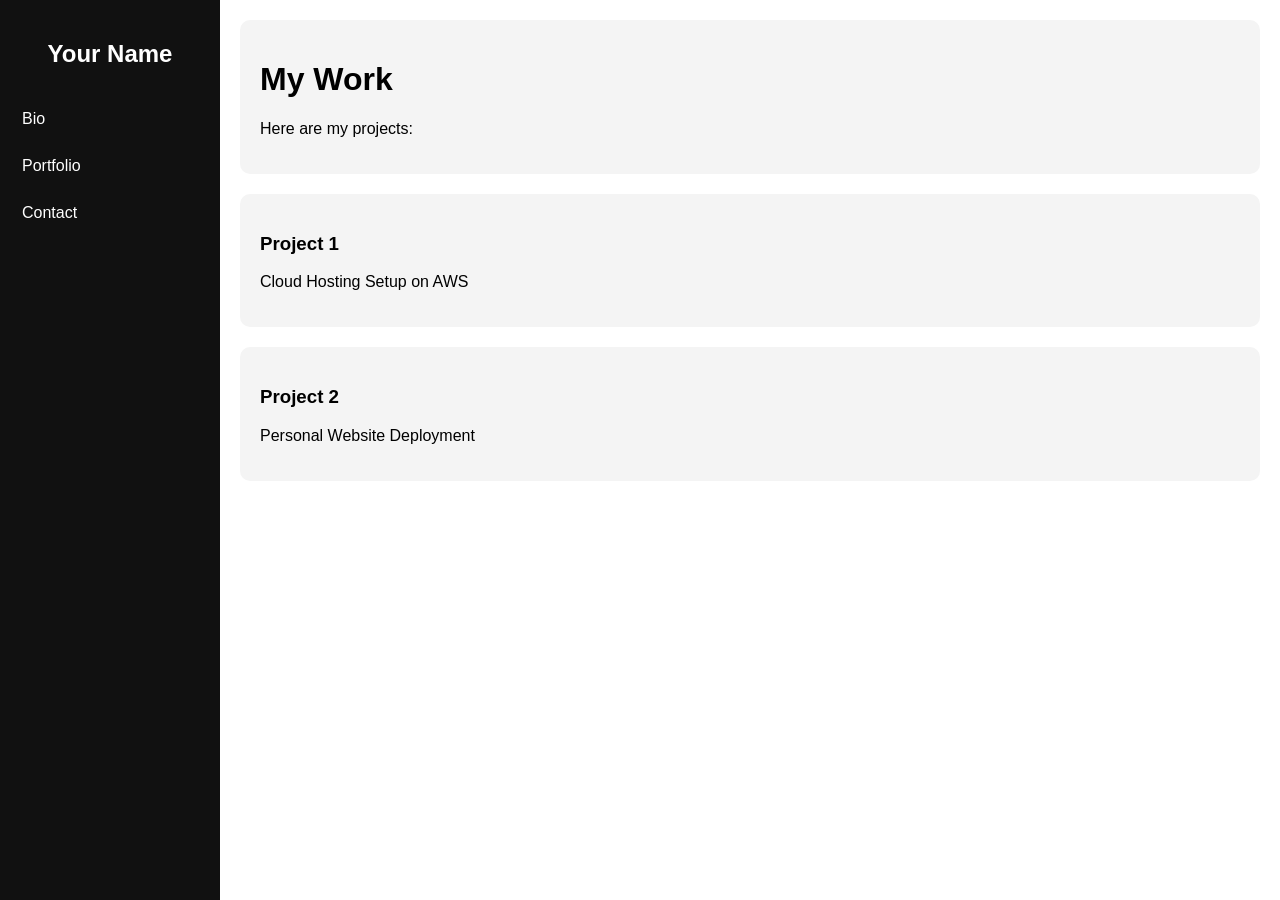
==== portfolio.html @ c7c48199 "add portfolio page with project details and layout" ====
<!DOCTYPE html>
<html>
<head>
    <title>Portfolio</title>
    <link rel="stylesheet" href="style.css">
</head>
<body>

<div class="sidebar">
    <h2>Your Name</h2>
    <a href="index.html">Bio</a>
    <a href="portfolio.html">Portfolio</a>
    <a href="contact.html">Contact</a>
</div>

<div class="main">
    <div class="card">
        <h1>My Work</h1>
        <p>Here are my projects:</p>
    </div>

    <div class="card">
        <h3>Project 1</h3>
        <p>Cloud Hosting Setup on AWS</p>
    </div>

    <div class="card">
        <h3>Project 2</h3>
        <p>Personal Website Deployment</p>
    </div>
</div>

</body>
</html>
---- style.css ----
body {
    margin: 0;
    font-family: Arial, sans-serif;
    display: flex;
}

/* Sidebar */
.sidebar {
    width: 220px;
    height: 100vh;
    background: #111;
    color: white;
    padding-top: 20px;
    position: fixed;
}

.sidebar h2 {
    text-align: center;
    margin-bottom: 30px;
}

.sidebar a {
    display: block;
    color: white;
    padding: 12px;
    text-decoration: none;
    margin: 5px 10px;
    border-radius: 5px;
}

.sidebar a:hover {
    background: #575757;
}

/* Main Content */
.main {
    margin-left: 220px;
    padding: 20px;
    width: 100%;
}

.card {
    background: #f4f4f4;
    padding: 20px;
    margin-bottom: 20px;
    border-radius: 10px;
}
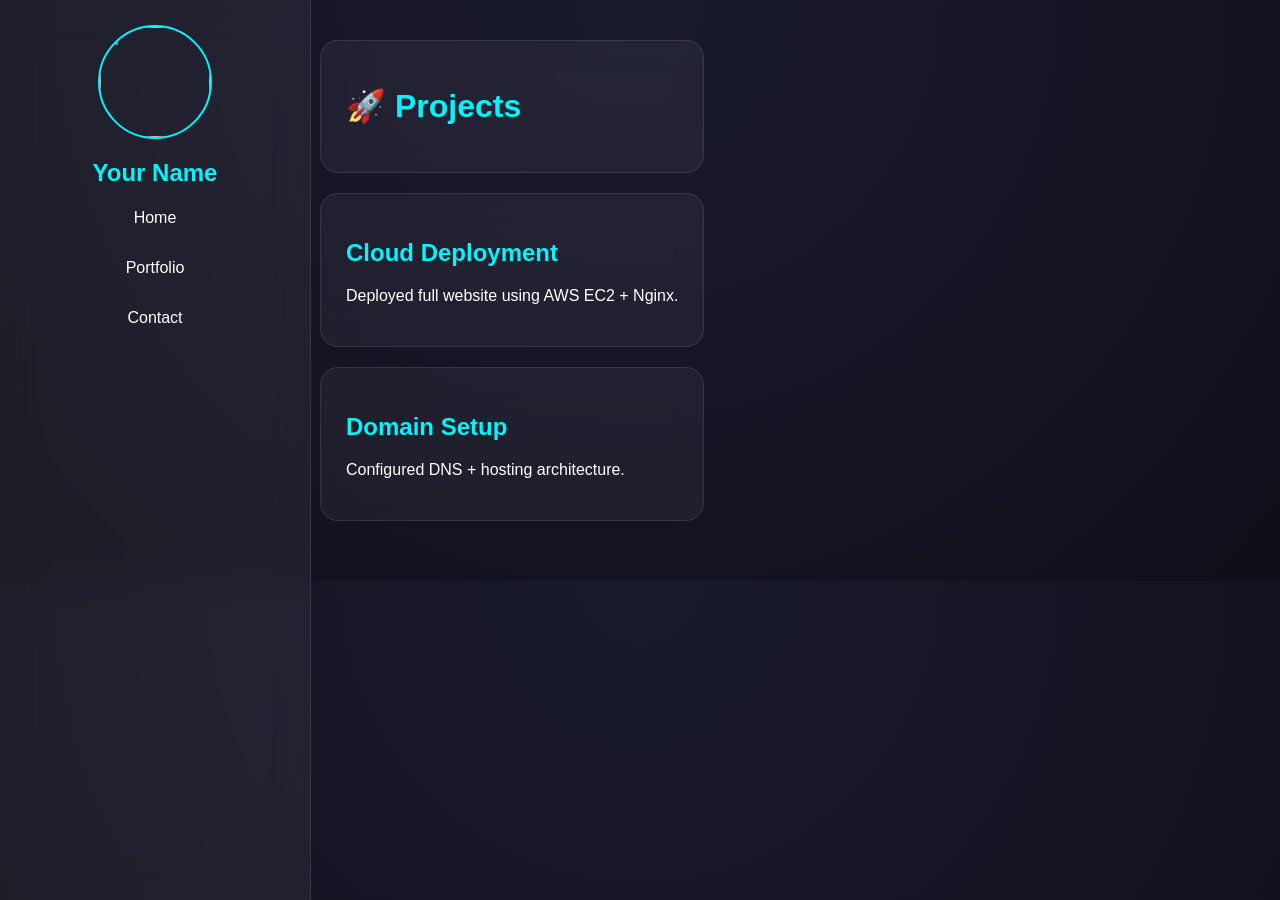
==== commit 30f23629: "update portfolio page layout and content for improved presentation" ====
--- a/portfolio.html
+++ b/portfolio.html
@@ -7,27 +7,30 @@
 <body>
 
 <div class="sidebar">
+    <img src="profile.jpg" class="profile-img">
     <h2>Your Name</h2>
-    <a href="index.html">Bio</a>
+
+    <a href="index.html">Home</a>
     <a href="portfolio.html">Portfolio</a>
     <a href="contact.html">Contact</a>
 </div>
 
 <div class="main">
+
     <div class="card">
-        <h1>My Work</h1>
-        <p>Here are my projects:</p>
+        <h1>🚀 Projects</h1>
     </div>
 
     <div class="card">
-        <h3>Project 1</h3>
-        <p>Cloud Hosting Setup on AWS</p>
+        <h2>Cloud Deployment</h2>
+        <p>Deployed full website using AWS EC2 + Nginx.</p>
     </div>
 
     <div class="card">
-        <h3>Project 2</h3>
-        <p>Personal Website Deployment</p>
+        <h2>Domain Setup</h2>
+        <p>Configured DNS + hosting architecture.</p>
     </div>
+
 </div>
 
 </body>
--- a/style.css
+++ b/style.css
@@ -1,47 +1,85 @@
 body {
     margin: 0;
-    font-family: Arial, sans-serif;
+    font-family: "Segoe UI", sans-serif;
+    background: radial-gradient(circle at top, #1a1a2e, #0f0f1a);
+    color: white;
     display: flex;
 }
 
-/* Sidebar */
+/* Sidebar Glass */
 .sidebar {
-    width: 220px;
+    width: 260px;
     height: 100vh;
-    background: #111;
-    color: white;
-    padding-top: 20px;
     position: fixed;
+    background: rgba(255,255,255,0.06);
+    backdrop-filter: blur(20px);
+    border-right: 1px solid rgba(255,255,255,0.1);
+    padding: 25px;
+    text-align: center;
 }
 
-.sidebar h2 {
-    text-align: center;
-    margin-bottom: 30px;
+/* Profile */
+.profile-img {
+    width: 110px;
+    height: 110px;
+    border-radius: 50%;
+    border: 2px solid #00f5ff;
+    object-fit: cover;
+    margin-bottom: 10px;
 }
 
+/* Name */
+.sidebar h2 {
+    margin: 10px 0;
+    color: #00f5ff;
+}
+
+/* Menu */
 .sidebar a {
     display: block;
+    margin: 12px 0;
+    padding: 10px;
+    text-decoration: none;
     color: white;
-    padding: 12px;
-    text-decoration: none;
-    margin: 5px 10px;
-    border-radius: 5px;
+    border-radius: 10px;
+    transition: 0.3s;
 }
 
+/* Hover animation */
 .sidebar a:hover {
-    background: #575757;
+    background: rgba(0,245,255,0.15);
+    transform: translateX(8px);
 }
 
-/* Main Content */
+/* Main area */
 .main {
-    margin-left: 220px;
-    padding: 20px;
-    width: 100%;
+    margin-left: 280px;
+    padding: 40px;
 }
 
+/* Glass Card */
 .card {
-    background: #f4f4f4;
-    padding: 20px;
+    background: rgba(255,255,255,0.05);
+    backdrop-filter: blur(15px);
+    padding: 25px;
     margin-bottom: 20px;
-    border-radius: 10px;
+    border-radius: 18px;
+    border: 1px solid rgba(255,255,255,0.1);
+    transition: 0.3s;
+}
+
+/* Hover lift */
+.card:hover {
+    transform: translateY(-6px);
+    box-shadow: 0 10px 30px rgba(0,245,255,0.2);
+}
+
+/* Headings */
+h1, h2, h3 {
+    color: #00f5ff;
+}
+
+/* Smooth animation */
+* {
+    transition: all 0.3s ease;
 }
